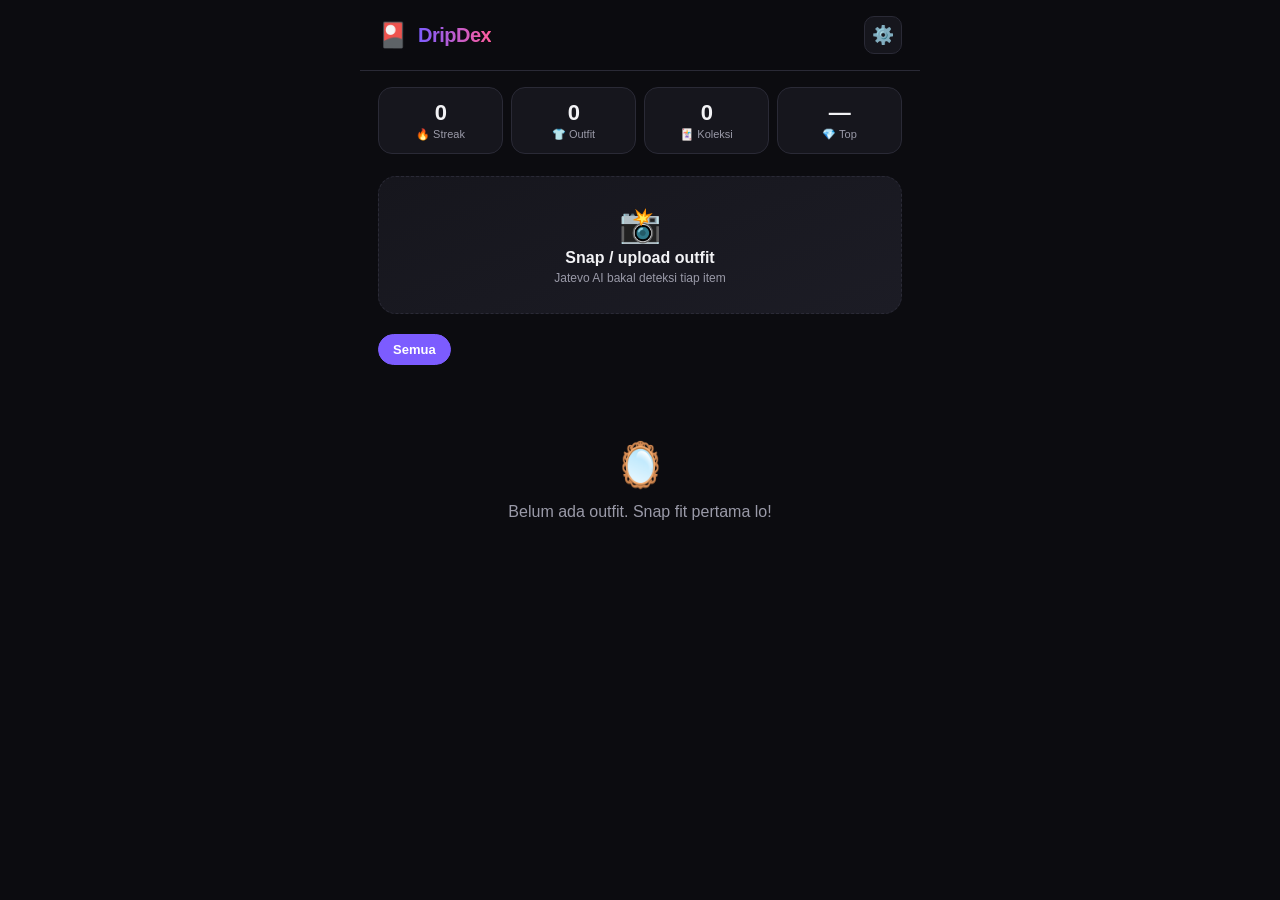
==== index.html @ 94329e6e "Add DripDex outfit-check MVP (web, Jatevo vision + demo mode) Single-user MVP: snap/upload outfit ->" ====
<!DOCTYPE html>
<html lang="id">
<head>
  <meta charset="UTF-8" />
  <meta name="viewport" content="width=device-width, initial-scale=1.0, maximum-scale=1.0, user-scalable=no" />
  <meta name="theme-color" content="#0c0c10" />
  <title>DripDex — Outfit Check</title>
  <link rel="stylesheet" href="styles.css" />
</head>
<body>
  <div id="app">
    <!-- Header -->
    <header class="topbar">
      <div class="brand">
        <span class="logo">🎴</span>
        <h1>DripDex</h1>
      </div>
      <button class="icon-btn" id="settingsBtn" title="Pengaturan Jatevo" aria-label="Pengaturan">⚙️</button>
    </header>

    <!-- Stats strip -->
    <section class="stats-strip" id="statsStrip">
      <div class="stat">
        <span class="stat-num" id="statStreak">0</span>
        <span class="stat-label">🔥 Streak</span>
      </div>
      <div class="stat">
        <span class="stat-num" id="statTotal">0</span>
        <span class="stat-label">👕 Outfit</span>
      </div>
      <div class="stat">
        <span class="stat-num" id="statItems">0</span>
        <span class="stat-label">🃏 Koleksi</span>
      </div>
      <div class="stat">
        <span class="stat-num" id="statTopRarity">—</span>
        <span class="stat-label">💎 Top</span>
      </div>
    </section>

    <!-- Capture zone -->
    <section class="capture">
      <label class="capture-drop" id="dropZone">
        <input type="file" id="fileInput" accept="image/*" capture="environment" hidden />
        <div class="capture-inner">
          <span class="capture-icon">📸</span>
          <span class="capture-text">Snap / upload outfit</span>
          <span class="capture-sub">Jatevo AI bakal deteksi tiap item</span>
        </div>
      </label>
    </section>

    <!-- Category filter -->
    <nav class="filter-bar" id="filterBar"></nav>

    <!-- Timeline -->
    <main class="timeline" id="timeline">
      <div class="empty-state" id="emptyState">
        <span class="empty-emoji">🪞</span>
        <p>Belum ada outfit. Snap fit pertama lo!</p>
      </div>
    </main>
  </div>

  <!-- Analyzing overlay -->
  <div class="overlay hidden" id="analyzeOverlay">
    <div class="analyze-card">
      <img id="analyzePreview" alt="preview" />
      <div class="analyze-status">
        <div class="spinner"></div>
        <p id="analyzeText">AI lagi ngecek outfit lo…</p>
      </div>
    </div>
  </div>

  <!-- Outfit detail / result modal -->
  <div class="overlay hidden" id="detailOverlay">
    <div class="detail-sheet">
      <button class="sheet-close" id="detailClose" aria-label="Tutup">✕</button>
      <div id="detailContent"></div>
    </div>
  </div>

  <!-- Settings modal -->
  <div class="overlay hidden" id="settingsOverlay">
    <div class="settings-sheet">
      <button class="sheet-close" id="settingsClose" aria-label="Tutup">✕</button>
      <h2>⚙️ Koneksi Jatevo</h2>
      <p class="settings-hint">Isi kredensial Jatevo lo. Disimpen lokal di browser ini aja — nggak dikirim ke mana-mana.</p>

      <label class="field">
        <span>Base URL</span>
        <input type="text" id="cfgBaseUrl" placeholder="https://api.jatevo.ai/v1" />
      </label>
      <label class="field">
        <span>Model (vision/VL)</span>
        <input type="text" id="cfgModel" placeholder="qwen3-vl-..." />
      </label>
      <label class="field">
        <span>API Key</span>
        <input type="password" id="cfgKey" placeholder="sk-..." />
      </label>

      <label class="toggle">
        <input type="checkbox" id="cfgDemo" />
        <span>Demo Mode (tanpa API — pakai data dummy buat nyobain loop-nya)</span>
      </label>

      <div class="settings-actions">
        <button class="btn-primary" id="cfgSave">Simpan</button>
      </div>
    </div>
  </div>

  <script src="jatevo.js"></script>
  <script src="app.js"></script>
</body>
</html>
---- styles.css ----
:root {
  --bg: #0c0c10;
  --bg-elev: #16161d;
  --bg-card: #1c1c25;
  --border: #2a2a36;
  --text: #f2f2f5;
  --text-dim: #9a9aa8;
  --accent: #7c5cff;
  --accent-2: #ff5c9d;

  /* rarity */
  --r-common: #8a8a96;
  --r-rare: #4aa3ff;
  --r-epic: #b35cff;
  --r-legendary: #ffb84a;
}

* { box-sizing: border-box; margin: 0; padding: 0; }

body {
  font-family: -apple-system, BlinkMacSystemFont, "Segoe UI", Roboto, sans-serif;
  background: var(--bg);
  color: var(--text);
  -webkit-font-smoothing: antialiased;
  overscroll-behavior-y: none;
}

#app {
  max-width: 560px;
  margin: 0 auto;
  min-height: 100vh;
  padding-bottom: 40px;
}

/* ---------- Topbar ---------- */
.topbar {
  position: sticky;
  top: 0;
  z-index: 20;
  display: flex;
  align-items: center;
  justify-content: space-between;
  padding: 16px 18px;
  background: rgba(12, 12, 16, 0.82);
  backdrop-filter: blur(12px);
  border-bottom: 1px solid var(--border);
}
.brand { display: flex; align-items: center; gap: 10px; }
.brand .logo { font-size: 24px; }
.brand h1 {
  font-size: 20px;
  font-weight: 800;
  letter-spacing: -0.5px;
  background: linear-gradient(90deg, var(--accent), var(--accent-2));
  -webkit-background-clip: text;
  background-clip: text;
  color: transparent;
}
.icon-btn {
  background: var(--bg-elev);
  border: 1px solid var(--border);
  border-radius: 10px;
  width: 38px; height: 38px;
  font-size: 18px;
  cursor: pointer;
  transition: transform 0.1s;
}
.icon-btn:active { transform: scale(0.92); }

/* ---------- Stats ---------- */
.stats-strip {
  display: grid;
  grid-template-columns: repeat(4, 1fr);
  gap: 8px;
  padding: 16px 18px;
}
.stat {
  background: var(--bg-elev);
  border: 1px solid var(--border);
  border-radius: 14px;
  padding: 12px 8px;
  text-align: center;
}
.stat-num {
  display: block;
  font-size: 22px;
  font-weight: 800;
  letter-spacing: -0.5px;
}
.stat-label {
  display: block;
  font-size: 11px;
  color: var(--text-dim);
  margin-top: 2px;
}

/* ---------- Capture ---------- */
.capture { padding: 6px 18px 16px; }
.capture-drop {
  display: block;
  border: 1.5px dashed var(--border);
  border-radius: 18px;
  background: linear-gradient(160deg, var(--bg-elev), var(--bg-card));
  cursor: pointer;
  transition: border-color 0.15s, transform 0.1s;
}
.capture-drop:active { transform: scale(0.99); }
.capture-drop.drag { border-color: var(--accent); }
.capture-inner {
  display: flex;
  flex-direction: column;
  align-items: center;
  gap: 4px;
  padding: 28px 16px;
}
.capture-icon { font-size: 34px; }
.capture-text { font-weight: 700; font-size: 16px; }
.capture-sub { font-size: 12px; color: var(--text-dim); }

/* ---------- Filter bar ---------- */
.filter-bar {
  display: flex;
  gap: 8px;
  padding: 4px 18px 14px;
  overflow-x: auto;
  scrollbar-width: none;
}
.filter-bar::-webkit-scrollbar { display: none; }
.chip {
  flex: 0 0 auto;
  padding: 7px 14px;
  border-radius: 999px;
  background: var(--bg-elev);
  border: 1px solid var(--border);
  color: var(--text-dim);
  font-size: 13px;
  font-weight: 600;
  cursor: pointer;
  white-space: nowrap;
}
.chip.active {
  background: var(--accent);
  border-color: var(--accent);
  color: #fff;
}

/* ---------- Timeline ---------- */
.timeline { padding: 0 18px; display: flex; flex-direction: column; gap: 16px; }
.empty-state {
  text-align: center;
  padding: 60px 20px;
  color: var(--text-dim);
}
.empty-emoji { font-size: 44px; display: block; margin-bottom: 12px; }

.outfit-card {
  background: var(--bg-elev);
  border: 1px solid var(--border);
  border-radius: 18px;
  overflow: hidden;
  cursor: pointer;
}
.outfit-head {
  display: flex;
  gap: 12px;
  padding: 12px;
}
.outfit-thumb {
  width: 84px; height: 110px;
  object-fit: cover;
  border-radius: 12px;
  flex: 0 0 auto;
  background: var(--bg-card);
}
.outfit-meta { flex: 1; min-width: 0; display: flex; flex-direction: column; gap: 6px; }
.outfit-cat-row { display: flex; align-items: center; gap: 8px; flex-wrap: wrap; }
.cat-badge {
  font-size: 12px;
  font-weight: 700;
  padding: 4px 10px;
  border-radius: 999px;
  background: rgba(124, 92, 255, 0.15);
  color: #b9a6ff;
  border: 1px solid rgba(124, 92, 255, 0.3);
}
.outfit-date { font-size: 12px; color: var(--text-dim); }
.drip-row { display: flex; align-items: center; gap: 8px; margin-top: auto; }
.drip-bar {
  flex: 1;
  height: 7px;
  border-radius: 999px;
  background: var(--bg-card);
  overflow: hidden;
}
.drip-fill {
  height: 100%;
  border-radius: 999px;
  background: linear-gradient(90deg, var(--accent), var(--accent-2));
}
.drip-score { font-size: 13px; font-weight: 800; }
.item-count { font-size: 12px; color: var(--text-dim); }

/* mini rarity dots */
.rarity-dots { display: flex; gap: 4px; }
.rdot { width: 9px; height: 9px; border-radius: 50%; }

/* ---------- Item cards ---------- */
.items-grid {
  display: grid;
  grid-template-columns: repeat(auto-fill, minmax(130px, 1fr));
  gap: 12px;
  margin-top: 16px;
}
.item-card {
  position: relative;
  border-radius: 14px;
  padding: 14px 12px;
  background: var(--bg-card);
  border: 1.5px solid var(--border);
  overflow: hidden;
}
.item-card .item-emoji { font-size: 30px; }
.item-card .item-name { font-weight: 700; font-size: 14px; margin-top: 8px; }
.item-card .item-sub { font-size: 12px; color: var(--text-dim); margin-top: 2px; }
.rarity-tag {
  display: inline-block;
  margin-top: 10px;
  font-size: 10px;
  font-weight: 800;
  letter-spacing: 0.5px;
  text-transform: uppercase;
  padding: 3px 8px;
  border-radius: 6px;
}

/* rarity theming */
.r-common { border-color: var(--r-common); }
.r-common .rarity-tag { background: rgba(138,138,150,0.2); color: var(--r-common); }
.r-rare { border-color: var(--r-rare); }
.r-rare .rarity-tag { background: rgba(74,163,255,0.18); color: var(--r-rare); }
.r-epic { border-color: var(--r-epic); }
.r-epic .rarity-tag { background: rgba(179,92,255,0.18); color: var(--r-epic); }
.r-legendary { border-color: var(--r-legendary); }
.r-legendary .rarity-tag { background: rgba(255,184,74,0.2); color: var(--r-legendary); }
.r-legendary {
  background: linear-gradient(135deg, #2a2418, #1c1c25 60%);
  box-shadow: 0 0 0 1px rgba(255,184,74,0.25), 0 0 24px rgba(255,184,74,0.12);
}
.r-legendary::after {
  content: "";
  position: absolute; inset: 0;
  background: linear-gradient(120deg, transparent 30%, rgba(255,255,255,0.08) 45%, transparent 60%);
  pointer-events: none;
}

/* ---------- Overlays ---------- */
.overlay {
  position: fixed; inset: 0;
  z-index: 50;
  background: rgba(0,0,0,0.6);
  backdrop-filter: blur(4px);
  display: flex;
  align-items: flex-end;
  justify-content: center;
}
.overlay.hidden { display: none; }

.analyze-card {
  background: var(--bg-elev);
  border-radius: 20px 20px 0 0;
  width: 100%;
  max-width: 560px;
  padding: 24px;
  display: flex;
  gap: 16px;
  align-items: center;
}
.analyze-card img { width: 90px; height: 120px; object-fit: cover; border-radius: 12px; }
.analyze-status { display: flex; align-items: center; gap: 12px; }
.spinner {
  width: 26px; height: 26px;
  border: 3px solid var(--border);
  border-top-color: var(--accent);
  border-radius: 50%;
  animation: spin 0.8s linear infinite;
}
@keyframes spin { to { transform: rotate(360deg); } }

.detail-sheet, .settings-sheet {
  background: var(--bg-elev);
  border-radius: 20px 20px 0 0;
  width: 100%;
  max-width: 560px;
  max-height: 88vh;
  overflow-y: auto;
  padding: 20px 18px 32px;
  position: relative;
  animation: slideUp 0.25s ease;
}
@keyframes slideUp { from { transform: translateY(30px); opacity: 0; } to { transform: translateY(0); opacity: 1; } }
.sheet-close {
  position: absolute; top: 14px; right: 14px;
  width: 34px; height: 34px;
  border-radius: 50%;
  border: none;
  background: var(--bg-card);
  color: var(--text);
  font-size: 16px;
  cursor: pointer;
  z-index: 2;
}

.detail-hero { width: 100%; border-radius: 16px; max-height: 340px; object-fit: cover; }
.detail-cat-edit { display: flex; gap: 8px; flex-wrap: wrap; margin: 16px 0 4px; }
.detail-section-title { font-size: 13px; color: var(--text-dim); margin: 18px 0 4px; font-weight: 600; }

/* ---------- Settings ---------- */
.settings-sheet h2 { font-size: 18px; margin-bottom: 6px; }
.settings-hint { font-size: 13px; color: var(--text-dim); margin-bottom: 16px; line-height: 1.4; }
.field { display: block; margin-bottom: 14px; }
.field span { display: block; font-size: 12px; color: var(--text-dim); margin-bottom: 6px; font-weight: 600; }
.field input {
  width: 100%;
  background: var(--bg-card);
  border: 1px solid var(--border);
  border-radius: 10px;
  padding: 11px 12px;
  color: var(--text);
  font-size: 14px;
}
.field input:focus { outline: none; border-color: var(--accent); }
.toggle { display: flex; gap: 10px; align-items: flex-start; font-size: 13px; color: var(--text-dim); margin: 6px 0 18px; cursor: pointer; }
.toggle input { margin-top: 2px; }
.settings-actions { display: flex; justify-content: flex-end; }
.btn-primary {
  background: linear-gradient(90deg, var(--accent), var(--accent-2));
  color: #fff;
  border: none;
  border-radius: 10px;
  padding: 11px 22px;
  font-weight: 700;
  font-size: 14px;
  cursor: pointer;
}
.btn-primary:active { transform: scale(0.97); }

.btn-ghost {
  background: var(--bg-card);
  border: 1px solid var(--border);
  color: var(--text);
  border-radius: 10px;
  padding: 10px 16px;
  font-weight: 600;
  font-size: 13px;
  cursor: pointer;
}

.toast {
  position: fixed;
  bottom: 24px; left: 50%;
  transform: translateX(-50%);
  background: var(--bg-card);
  border: 1px solid var(--border);
  color: var(--text);
  padding: 12px 18px;
  border-radius: 12px;
  font-size: 14px;
  z-index: 100;
  box-shadow: 0 8px 30px rgba(0,0,0,0.4);
}
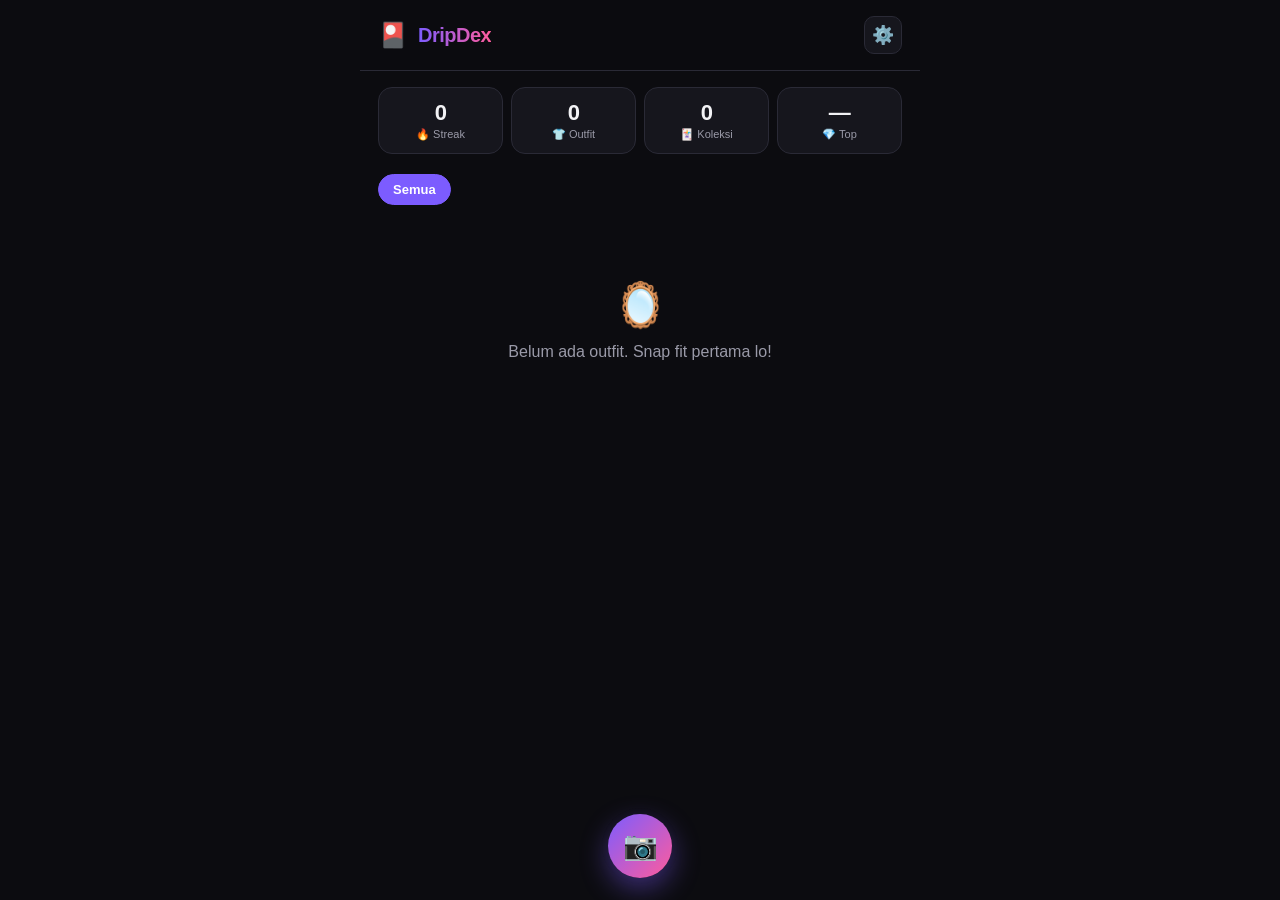
==== commit 50a1535c: "Move snap action to floating camera button (center bottom) Co-Authored-By: Claude Opus 4.8 <noreply@" ====
--- a/index.html
+++ b/index.html
@@ -38,18 +38,6 @@
       </div>
     </section>
 
-    <!-- Capture zone -->
-    <section class="capture">
-      <label class="capture-drop" id="dropZone">
-        <input type="file" id="fileInput" accept="image/*" capture="environment" hidden />
-        <div class="capture-inner">
-          <span class="capture-icon">📸</span>
-          <span class="capture-text">Snap / upload outfit</span>
-          <span class="capture-sub">Jatevo AI bakal deteksi tiap item</span>
-        </div>
-      </label>
-    </section>
-
     <!-- Category filter -->
     <nav class="filter-bar" id="filterBar"></nav>
 
@@ -60,6 +48,12 @@
         <p>Belum ada outfit. Snap fit pertama lo!</p>
       </div>
     </main>
+
+    <!-- Floating camera button (center bottom) -->
+    <label class="fab-camera" id="dropZone" title="Snap outfit" aria-label="Snap outfit">
+      <input type="file" id="fileInput" accept="image/*" capture="environment" hidden />
+      <span class="fab-icon">📷</span>
+    </label>
   </div>
 
   <!-- Analyzing overlay -->
--- a/styles.css
+++ b/styles.css
@@ -29,7 +29,7 @@
   max-width: 560px;
   margin: 0 auto;
   min-height: 100vh;
-  padding-bottom: 40px;
+  padding-bottom: 120px; /* ruang buat tombol kamera floating */
 }
 
 /* ---------- Topbar ---------- */
@@ -94,28 +94,27 @@
   margin-top: 2px;
 }
 
-/* ---------- Capture ---------- */
-.capture { padding: 6px 18px 16px; }
-.capture-drop {
-  display: block;
-  border: 1.5px dashed var(--border);
-  border-radius: 18px;
-  background: linear-gradient(160deg, var(--bg-elev), var(--bg-card));
-  cursor: pointer;
-  transition: border-color 0.15s, transform 0.1s;
-}
-.capture-drop:active { transform: scale(0.99); }
-.capture-drop.drag { border-color: var(--accent); }
-.capture-inner {
-  display: flex;
-  flex-direction: column;
+/* ---------- Floating camera button ---------- */
+.fab-camera {
+  position: fixed;
+  left: 50%;
+  bottom: calc(22px + env(safe-area-inset-bottom, 0px));
+  transform: translateX(-50%);
+  z-index: 30;
+  width: 64px;
+  height: 64px;
+  border-radius: 50%;
+  display: flex;
   align-items: center;
-  gap: 4px;
-  padding: 28px 16px;
-}
-.capture-icon { font-size: 34px; }
-.capture-text { font-weight: 700; font-size: 16px; }
-.capture-sub { font-size: 12px; color: var(--text-dim); }
+  justify-content: center;
+  cursor: pointer;
+  background: linear-gradient(135deg, var(--accent), var(--accent-2));
+  box-shadow: 0 10px 28px rgba(124, 92, 255, 0.45), 0 0 0 6px rgba(12, 12, 16, 0.6);
+  transition: transform 0.12s;
+}
+.fab-camera:active { transform: translateX(-50%) scale(0.9); }
+.fab-camera.drag { box-shadow: 0 0 0 4px var(--accent), 0 10px 28px rgba(124, 92, 255, 0.6); }
+.fab-icon { font-size: 28px; line-height: 1; }
 
 /* ---------- Filter bar ---------- */
 .filter-bar {
